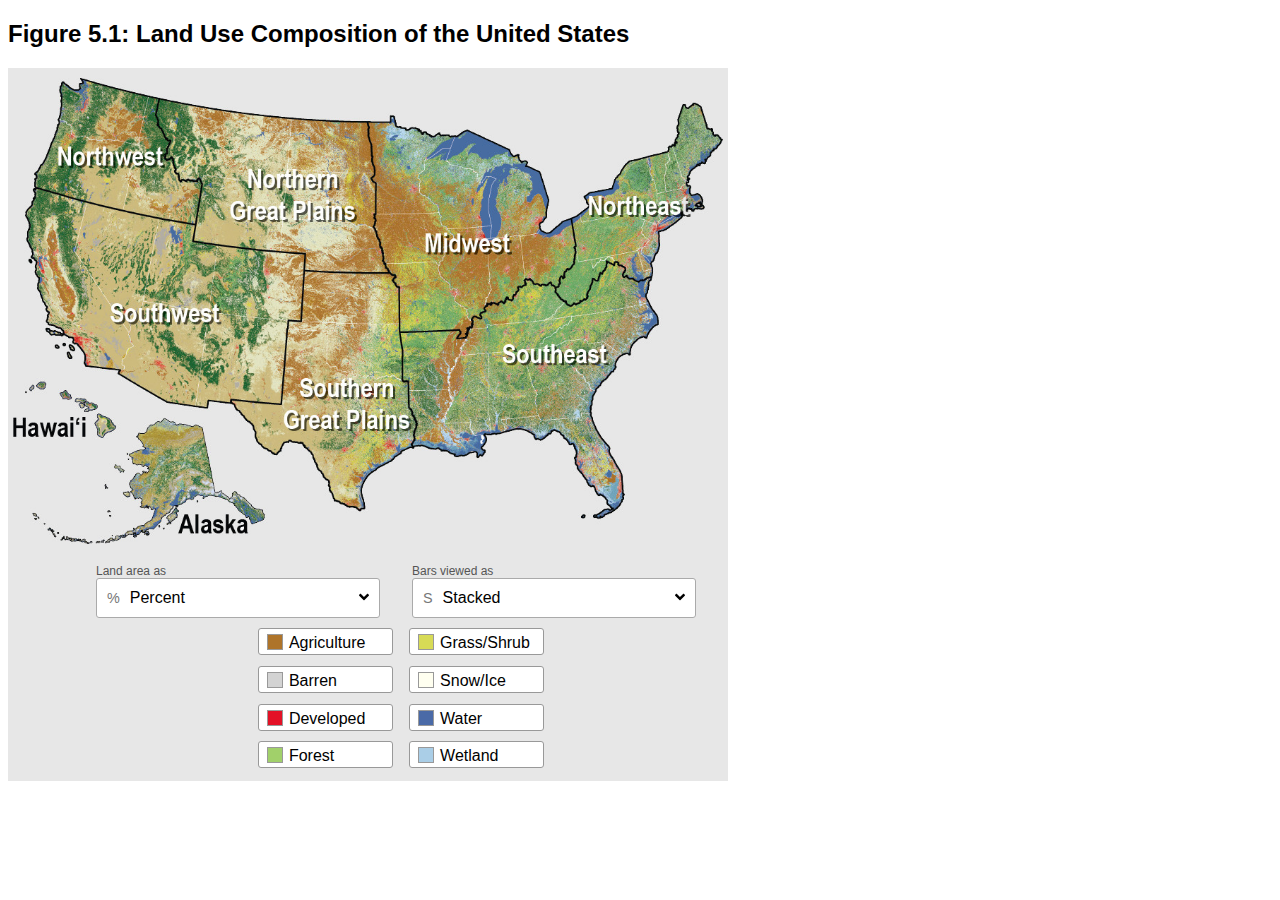
==== interactives/5_1/index.html @ 67153c71 "reworks UI for 5_1" ====
<!DOCTYPE html>
<meta charset="utf-8">
<style>
*, *:after, *:before {
box-sizing: border-box;
font-family: Arial;
}

.axis text {
  font: 14px Arial;
}

.axis .tick text {
  font-size: 13px;
}

text {
    fill: #000;
}

.axis--title--x rect, .data-type-changer, .bar-type-changer {
    cursor: pointer;
}

.axis line,
.axis path {
  fill: none;
  stroke: #000;
  shape-rendering: crispEdges;
}
.path-line {
  fill: none;
  stroke: yellow;
  stroke-width: 1.5px;
}

.active {
  background: #c3c3cb;
}

.d3-tip {
  line-height: 1.2em;
  padding: 12px;
  background: rgba(0, 0, 0, 0.8);
  color: #fff;
  border-radius: 2px;
  font-family: sans-serif;
}

/* Creates a small triangle extender for the tooltip */
.d3-tip:after {
  box-sizing: border-box;
  display: inline;
  font-size: 10px;
  width: 100%;
  line-height: 1;
  color: rgba(0, 0, 0, 0.8);
  content: "\25BC";
  position: absolute;
  text-align: center;
}

/* Style northward tooltips differently */
.d3-tip.n:after {
  margin: -1px 0 0 0;
  top: 100%;
  left: 0;
}

.graphic--stacked-bar {
  position: relative;
  width: 720px;
  padding-top: 10px;
  padding-bottom: 45px;
  background: rgba(216, 216, 216, 0.61);
}

.graphic--stacked-bar rect {
  cursor: pointer;
}

.graphic--stacked-bar rect[data-type="Agriculture"]:hover {
  fill: #946324 !important;
}

.graphic--stacked-bar rect[data-type="Barren"]:hover {
  fill: #bfbfbf !important;
}

.graphic--stacked-bar rect[data-type="Developed"]:hover {
  fill: #c70f21 !important;
}

.graphic--stacked-bar rect[data-type="Forest"]:hover {
  fill: #8dbe55 !important;
}

.graphic--stacked-bar rect[data-type="Grass/Shrub"]:hover {
  fill: #c7cc38 !important;
}

.graphic--stacked-bar rect[data-type="Snow/Ice"]:hover {
  fill: #bebcbb !important;
}

.graphic--stacked-bar rect[data-type="Water"]:hover {
  fill: #3e5a8e !important;
}

.graphic--stacked-bar rect[data-type="Wetland"]:hover {
  fill: #88badd !important;
}

.graphic--stacked-bar--legend--wrapper {
  padding-left: 88px;
  padding-right: 22px;
}

.graphic--stacked-bar--legend {
  position: relative;
  width: 270px;
  height: 108px;
  text-align: center;
  margin: 10px auto 0;
}

.legend-item {
    position: absolute;
    display: inline-block;
    width: 50%;
    height: 25%;
    text-align: left;
    border: 1px solid #999;
    border-radius: 3px;
    background: #fff;
}

.legend-item:nth-child(-n+4) {
    left: -3%;
}

.legend-item:nth-child(n+5) {
    left: 53%;
}

.legend-item:nth-child(4n-3) {
    top: 0;
}

.legend-item:nth-child(4n-2) {
    top: 35%;
}

.legend-item:nth-child(4n-1) {
    top: 70%;
}

.legend-item:nth-child(4n) {
    top: 105%;
}

.legend-item a {
  padding: 5px 10px 2px 30px;
  position: relative;
  display: block;
  cursor: pointer;
}

.legend-item a:hover {
  background: #eee;
}

.legend-item a:before {
  content: "";
  width: 16px;
  height: 16px;
  border: 1px solid #999;
  position: absolute;
  left: 8px;
}

.legend-item--agriculture a:before {
  background-color: #ae742a;
}

.legend-item--forest a:before {
  background-color: #a1d06a;
}

.legend-item--developed a:before {
  background-color: #e31126;
}

.legend-item--grassshrub a:before {
  background-color: #d7db56;
}

.legend-item--snowice a:before {
  background-color: #fffff0;
}

.legend-item--water a:before {
  background-color: #4a6aa7;
}

.legend-item--wetland a:before {
  background-color: #aacee7;
}

.legend-item--barren a:before {
  background-color: #d3d3d3;
}

.graphic--stacked-bar--UI {
  font-family: Arial;
  padding-left: 88px;
}

.graphic--stacked-bar--UI--item {
  display: inline-block;
  width: 50%;
}

.graphic--stacked-bar--UI p {
  font-size: 12px;
  color: #555;
  margin: 0;
  padding: 0;
}

.type-changer {
  background: #fff;
  display: inline-block;
  width: 90%;
  padding: 10px;
  border: 1px solid #aaa;
  border-radius: 3px;
  cursor: pointer;
}

.type-changer--helper {
  font-size: .9em;
  margin-right: 10px;
  color: #777;
}

.type-changer--dropdown {
  float: right;
  width: .625em;
  height: 1em;
  display: inline-block;
}

.graphic--stacked-bar-map {
  width: 720px;
  margin-bottom: 20px;
  padding: 0 5px;
}

.graphic--stacked-bar-map img {
  width: 100%;
  height: auto;
  display: block;
}
</style>
<body>
<h2>Figure 5.1: Land Use Composition of the United States</h2>
<div class="graphic--stacked-bar" id="figure--5_1_a">
  <div class="graphic--stacked-bar-map">
    <img src="map2.jpg" title="Map which shows the land use of the CONUS, Alaska, and Hawaii">
  </div>
  <div class="graphic--stacked-bar--UI">
    <div class="graphic--stacked-bar--UI--item">
      <p>Land area as</p>
      <a class="type-changer type-changer--data" tabindex="0"><span class="type-changer--helper">%</span><span class="stacked-bar--UI--label">Percent</span><svg class="type-changer--dropdown" role="img" xmlns="http://www.w3.org/2000/svg" viewBox="0 0 320 512"><title>Switch units of bars</title><path fill="currentColor" d="M143 352.3L7 216.3c-9.4-9.4-9.4-24.6 0-33.9l22.6-22.6c9.4-9.4 24.6-9.4 33.9 0l96.4 96.4 96.4-96.4c9.4-9.4 24.6-9.4 33.9 0l22.6 22.6c9.4 9.4 9.4 24.6 0 33.9l-136 136c-9.2 9.4-24.4 9.4-33.8 0z"></path></svg></a>
    </div><div class="graphic--stacked-bar--UI--item">
      <p>Bars viewed as</p>
      <a class="type-changer type-changer--bar" tabindex="0"><span class="type-changer--helper">S</span><span class="stacked-bar--UI--label">Stacked</span><svg class="type-changer--dropdown" role="img" xmlns="http://www.w3.org/2000/svg" viewBox="0 0 320 512"><title>Switch rendering of bars</title><path fill="currentColor" d="M143 352.3L7 216.3c-9.4-9.4-9.4-24.6 0-33.9l22.6-22.6c9.4-9.4 24.6-9.4 33.9 0l96.4 96.4 96.4-96.4c9.4-9.4 24.6-9.4 33.9 0l22.6 22.6c9.4 9.4 9.4 24.6 0 33.9l-136 136c-9.2 9.4-24.4 9.4-33.8 0z"></path></svg></a>
    </div>
  </div>
  <div id="stacked-bar"></div>
  <div class="graphic--stacked-bar--legend--wrapper"><div
    <div class="graphic--stacked-bar--legend"><div
          class="legend-item legend-item--agriculture"><a data-for="Agriculture" tabindex="0">Agriculture</a></div><div
          class="legend-item legend-item--barren"><a data-for="Barren" tabindex="0">Barren</a></div><div
          class="legend-item legend-item--developed"><a data-for="Developed" tabindex="0">Developed</a></div><div
          class="legend-item legend-item--forest"><a data-for="Forest" tabindex="0">Forest</a></div><div
          class="legend-item legend-item--grassshrub"><a data-for="Grass/Shrub" tabindex="0">Grass/Shrub</a></div><div
          class="legend-item legend-item--snowice"><a data-for="Snow/Ice" tabindex="0">Snow/Ice</a></div><div
          class="legend-item legend-item--water"><a data-for="Water" tabindex="0">Water</a></div><div
          class="legend-item legend-item--wetland"><a data-for="Wetland" tabindex="0">Wetland</a></div></div>
  </div>
</div>

<script src="https://d3js.org/d3.v4.min.js"></script>
<script src="./d3-tip.js"></script>
<script src="./figure5_1.js"></script>
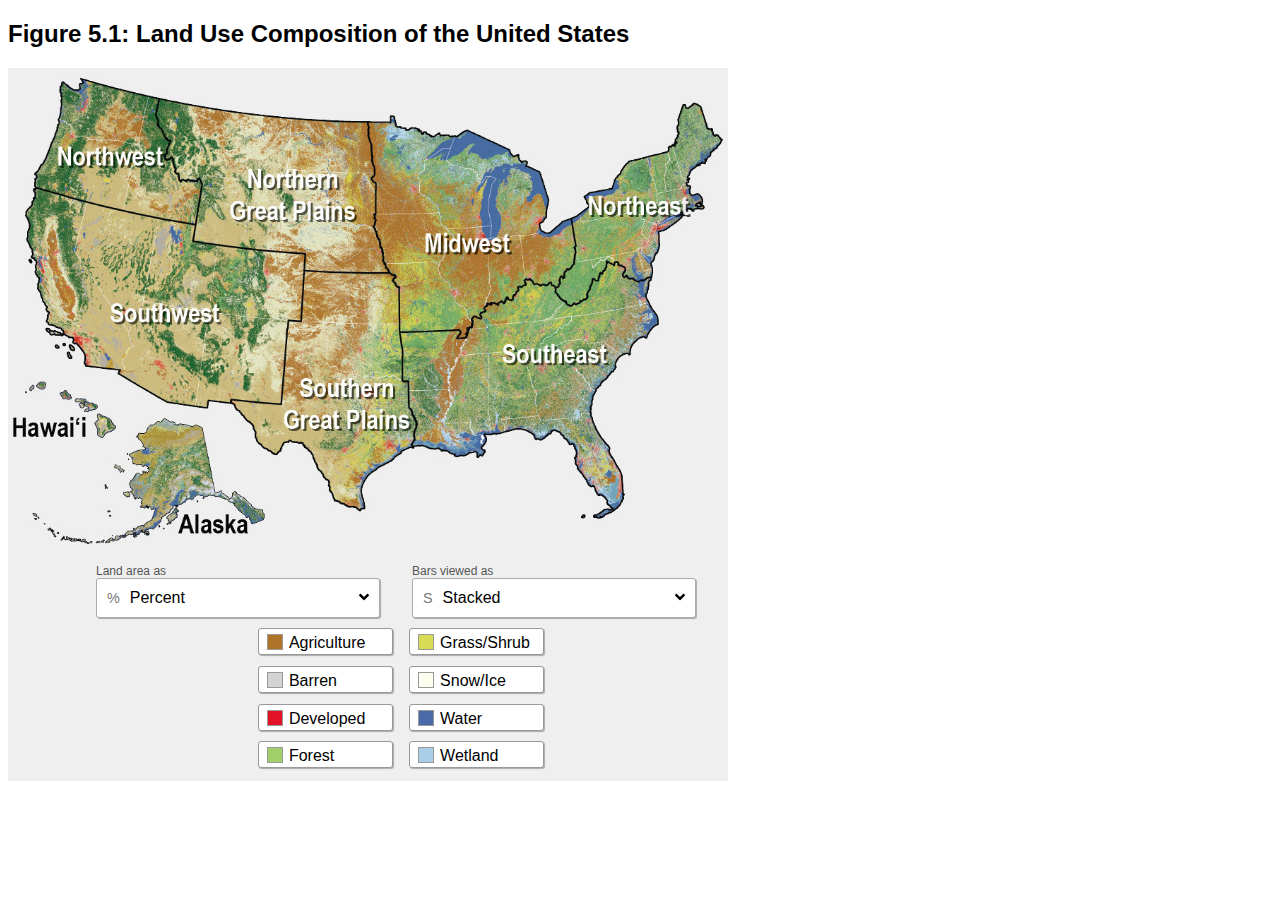
==== commit 0e09fa26: "initial implementation of region zoon" ====
--- a/interactives/5_1/index.html
+++ b/interactives/5_1/index.html
@@ -72,7 +72,7 @@
   width: 720px;
   padding-top: 10px;
   padding-bottom: 45px;
-  background: rgba(216, 216, 216, 0.61);
+  background: #efefef;
 }
 
 .graphic--stacked-bar rect {
@@ -133,6 +133,7 @@
     border: 1px solid #999;
     border-radius: 3px;
     background: #fff;
+    box-shadow: #aaa 1px 1px 1px;
 }
 
 .legend-item:nth-child(-n+4) {
@@ -236,6 +237,7 @@
   border: 1px solid #aaa;
   border-radius: 3px;
   cursor: pointer;
+  box-shadow: #aaa 1px 1px 1px;
 }
 
 .type-changer--helper {
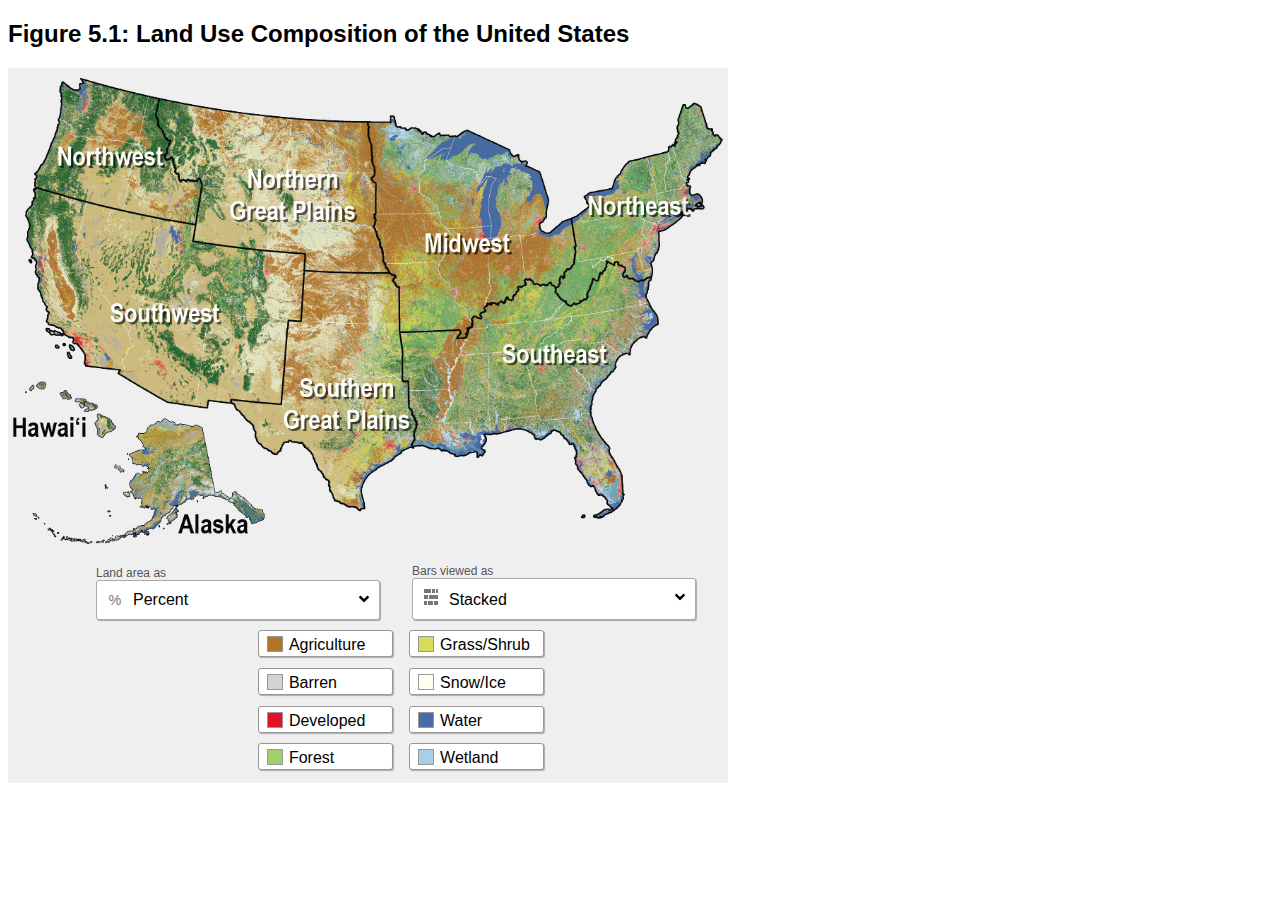
==== commit cb5ec4d4: "finishes up region zoom" ====
--- a/interactives/5_1/index.html
+++ b/interactives/5_1/index.html
@@ -12,6 +12,22 @@
 
 .axis .tick text {
   font-size: 13px;
+}
+
+.tick.inactive text {
+    fill: #999;
+}
+
+.tick.inactive line {
+    stroke: #999;
+}
+
+.tick.inactive:hover text {
+    fill: #444;
+}
+
+.tick.inactive:hover line {
+    stroke: #444;
 }
 
 text {
@@ -127,6 +143,7 @@
 .legend-item {
     position: absolute;
     display: inline-block;
+    cursor: pointer;
     width: 50%;
     height: 25%;
     text-align: left;
@@ -164,10 +181,9 @@
   padding: 5px 10px 2px 30px;
   position: relative;
   display: block;
-  cursor: pointer;
-}
-
-.legend-item a:hover {
+}
+
+.legend-item:hover {
   background: #eee;
 }
 
@@ -241,6 +257,9 @@
 }
 
 .type-changer--helper {
+  display: inline-block;
+  width: 16px;
+  text-align: center;
   font-size: .9em;
   margin-right: 10px;
   color: #777;
@@ -253,6 +272,20 @@
   display: inline-block;
 }
 
+.type-changer--bar.inactive, .legend-item.inactive {
+  cursor: default;
+  background: #9ea6ab;
+  color: #fff;
+}
+
+.type-changer--bar.inactive .type-changer--helper {
+  color: #fff;
+}
+
+.legend-item.inactive:hover {
+  background: #9ea6ab;
+}
+
 .graphic--stacked-bar-map {
   width: 720px;
   margin-bottom: 20px;
@@ -263,6 +296,18 @@
   width: 100%;
   height: auto;
   display: block;
+}
+
+.type-changer--helper path {
+  fill: currentColor;
+}
+
+.type-changer--helper.grouped .type-changer--helper--stacked {
+  display: none;
+}
+
+.type-changer--helper.stacked .type-changer--helper--grouped {
+  display: none;
 }
 </style>
 <body>
@@ -277,7 +322,7 @@
       <a class="type-changer type-changer--data" tabindex="0"><span class="type-changer--helper">%</span><span class="stacked-bar--UI--label">Percent</span><svg class="type-changer--dropdown" role="img" xmlns="http://www.w3.org/2000/svg" viewBox="0 0 320 512"><title>Switch units of bars</title><path fill="currentColor" d="M143 352.3L7 216.3c-9.4-9.4-9.4-24.6 0-33.9l22.6-22.6c9.4-9.4 24.6-9.4 33.9 0l96.4 96.4 96.4-96.4c9.4-9.4 24.6-9.4 33.9 0l22.6 22.6c9.4 9.4 9.4 24.6 0 33.9l-136 136c-9.2 9.4-24.4 9.4-33.8 0z"></path></svg></a>
     </div><div class="graphic--stacked-bar--UI--item">
       <p>Bars viewed as</p>
-      <a class="type-changer type-changer--bar" tabindex="0"><span class="type-changer--helper">S</span><span class="stacked-bar--UI--label">Stacked</span><svg class="type-changer--dropdown" role="img" xmlns="http://www.w3.org/2000/svg" viewBox="0 0 320 512"><title>Switch rendering of bars</title><path fill="currentColor" d="M143 352.3L7 216.3c-9.4-9.4-9.4-24.6 0-33.9l22.6-22.6c9.4-9.4 24.6-9.4 33.9 0l96.4 96.4 96.4-96.4c9.4-9.4 24.6-9.4 33.9 0l22.6 22.6c9.4 9.4 9.4 24.6 0 33.9l-136 136c-9.2 9.4-24.4 9.4-33.8 0z"></path></svg></a>
+      <a class="type-changer type-changer--bar" tabindex="0"><span class="type-changer--helper stacked"><svg viewBox="0 0 16 16" role="img" xmlns="http://www.w3.org/2000/svg"><path class="type-changer--helper--grouped" d="M1,0h14v2h-14zm0,3h7v2h-7zm0,3h9v2h-9zm0,5h10v2h-10zm0,3h6v2h-6z"></path><path class="type-changer--helper--stacked" d="M1,0h7v4h-7zm8,0h3v4h-3zm4,0h2v4h-2z m-12,6h4v4h-4zm5,0h9v4h-9z m-5,6h3v4h-3zm4,0h5v4h-5zm6,0h4v4h-4z"></path></svg></span><span class="stacked-bar--UI--label">Stacked</span><svg class="type-changer--dropdown" role="img" xmlns="http://www.w3.org/2000/svg" viewBox="0 0 320 512"><title>Switch rendering of bars</title><path fill="currentColor" d="M143 352.3L7 216.3c-9.4-9.4-9.4-24.6 0-33.9l22.6-22.6c9.4-9.4 24.6-9.4 33.9 0l96.4 96.4 96.4-96.4c9.4-9.4 24.6-9.4 33.9 0l22.6 22.6c9.4 9.4 9.4 24.6 0 33.9l-136 136c-9.2 9.4-24.4 9.4-33.8 0z"></path></svg></a>
     </div>
   </div>
   <div id="stacked-bar"></div>
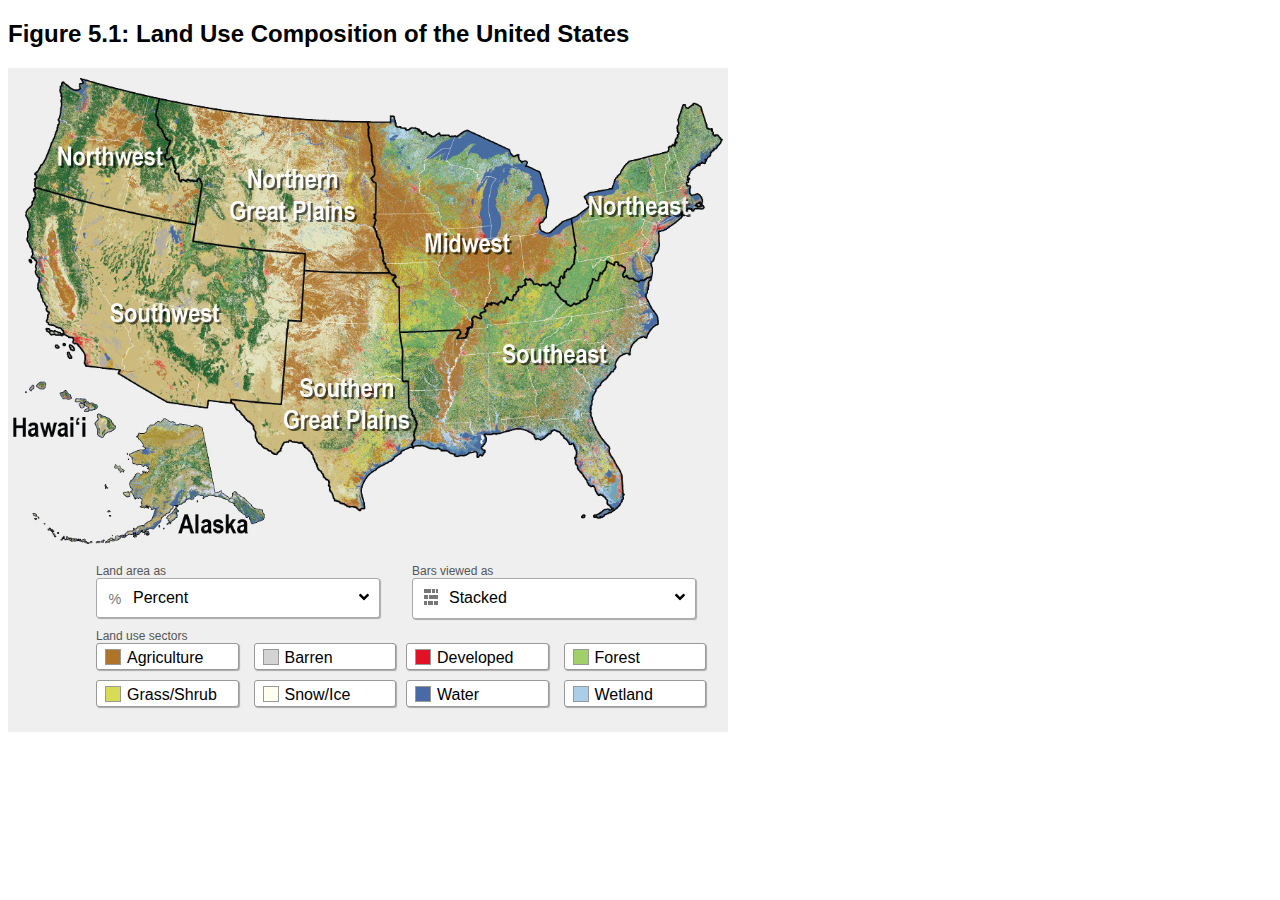
==== commit 4d1adc7d: "improves 5.1" ====
--- a/interactives/5_1/index.html
+++ b/interactives/5_1/index.html
@@ -12,6 +12,15 @@
 
 .axis .tick text {
   font-size: 13px;
+}
+
+.axis--label--x {
+  font-weight: bold;
+}
+
+.axis--label--x--unit {
+  font-size: .9em;
+  fill: #555;
 }
 
 .tick.inactive text {
@@ -87,7 +96,7 @@
   position: relative;
   width: 720px;
   padding-top: 10px;
-  padding-bottom: 45px;
+  padding-bottom: 15px;
   background: #efefef;
 }
 
@@ -130,60 +139,50 @@
 .graphic--stacked-bar--legend--wrapper {
   padding-left: 88px;
   padding-right: 22px;
+  margin: 10px 0;
 }
 
 .graphic--stacked-bar--legend {
   position: relative;
-  width: 270px;
-  height: 108px;
   text-align: center;
-  margin: 10px auto 0;
+  margin: 0 auto;
 }
 
 .legend-item {
-    position: absolute;
     display: inline-block;
-    cursor: pointer;
-    width: 50%;
-    height: 25%;
+    width: 25%;
     text-align: left;
+}
+
+.legend-item:nth-child(1), .legend-item:nth-child(5) {
+    padding-right: 10px;
+}
+
+.legend-item:nth-child(4), .legend-item:nth-child(8) {
+    padding-left: 10px;
+}
+
+.legend-item:nth-child(2), .legend-item:nth-child(3), .legend-item:nth-child(6), .legend-item:nth-child(7) {
+    padding-left: 5px;
+    padding-right: 5px;
+}
+
+.legend-item:nth-child(-n+4) {
+    padding-bottom: 10px;
+}
+
+.legend-item a {
+  padding: 5px 10px 2px 30px;
+  position: relative;
+  display: block;
+  cursor: pointer;
     border: 1px solid #999;
     border-radius: 3px;
     background: #fff;
     box-shadow: #aaa 1px 1px 1px;
 }
 
-.legend-item:nth-child(-n+4) {
-    left: -3%;
-}
-
-.legend-item:nth-child(n+5) {
-    left: 53%;
-}
-
-.legend-item:nth-child(4n-3) {
-    top: 0;
-}
-
-.legend-item:nth-child(4n-2) {
-    top: 35%;
-}
-
-.legend-item:nth-child(4n-1) {
-    top: 70%;
-}
-
-.legend-item:nth-child(4n) {
-    top: 105%;
-}
-
-.legend-item a {
-  padding: 5px 10px 2px 30px;
-  position: relative;
-  display: block;
-}
-
-.legend-item:hover {
+.legend-item a:hover {
   background: #eee;
 }
 
@@ -238,6 +237,7 @@
   width: 50%;
 }
 
+.graphic--stacked-bar--legend--wrapper p,
 .graphic--stacked-bar--UI p {
   font-size: 12px;
   color: #555;
@@ -263,6 +263,7 @@
   font-size: .9em;
   margin-right: 10px;
   color: #777;
+  vertical-align: middle;
 }
 
 .type-changer--dropdown {
@@ -272,17 +273,17 @@
   display: inline-block;
 }
 
-.type-changer--bar.inactive, .legend-item.inactive {
+.type-changer--bar.inactive, .legend-item.inactive a {
   cursor: default;
   background: #9ea6ab;
-  color: #fff;
+  color: #e2eaeb;
 }
 
 .type-changer--bar.inactive .type-changer--helper {
   color: #fff;
 }
 
-.legend-item.inactive:hover {
+.legend-item.inactive a:hover {
   background: #9ea6ab;
 }
 
@@ -325,8 +326,7 @@
       <a class="type-changer type-changer--bar" tabindex="0"><span class="type-changer--helper stacked"><svg viewBox="0 0 16 16" role="img" xmlns="http://www.w3.org/2000/svg"><path class="type-changer--helper--grouped" d="M1,0h14v2h-14zm0,3h7v2h-7zm0,3h9v2h-9zm0,5h10v2h-10zm0,3h6v2h-6z"></path><path class="type-changer--helper--stacked" d="M1,0h7v4h-7zm8,0h3v4h-3zm4,0h2v4h-2z m-12,6h4v4h-4zm5,0h9v4h-9z m-5,6h3v4h-3zm4,0h5v4h-5zm6,0h4v4h-4z"></path></svg></span><span class="stacked-bar--UI--label">Stacked</span><svg class="type-changer--dropdown" role="img" xmlns="http://www.w3.org/2000/svg" viewBox="0 0 320 512"><title>Switch rendering of bars</title><path fill="currentColor" d="M143 352.3L7 216.3c-9.4-9.4-9.4-24.6 0-33.9l22.6-22.6c9.4-9.4 24.6-9.4 33.9 0l96.4 96.4 96.4-96.4c9.4-9.4 24.6-9.4 33.9 0l22.6 22.6c9.4 9.4 9.4 24.6 0 33.9l-136 136c-9.2 9.4-24.4 9.4-33.8 0z"></path></svg></a>
     </div>
   </div>
-  <div id="stacked-bar"></div>
-  <div class="graphic--stacked-bar--legend--wrapper"><div
+  <div class="graphic--stacked-bar--legend--wrapper"><p>Land use sectors</p>
     <div class="graphic--stacked-bar--legend"><div
           class="legend-item legend-item--agriculture"><a data-for="Agriculture" tabindex="0">Agriculture</a></div><div
           class="legend-item legend-item--barren"><a data-for="Barren" tabindex="0">Barren</a></div><div
@@ -337,6 +337,7 @@
           class="legend-item legend-item--water"><a data-for="Water" tabindex="0">Water</a></div><div
           class="legend-item legend-item--wetland"><a data-for="Wetland" tabindex="0">Wetland</a></div></div>
   </div>
+  <div id="stacked-bar"></div>
 </div>
 
 <script src="https://d3js.org/d3.v4.min.js"></script>
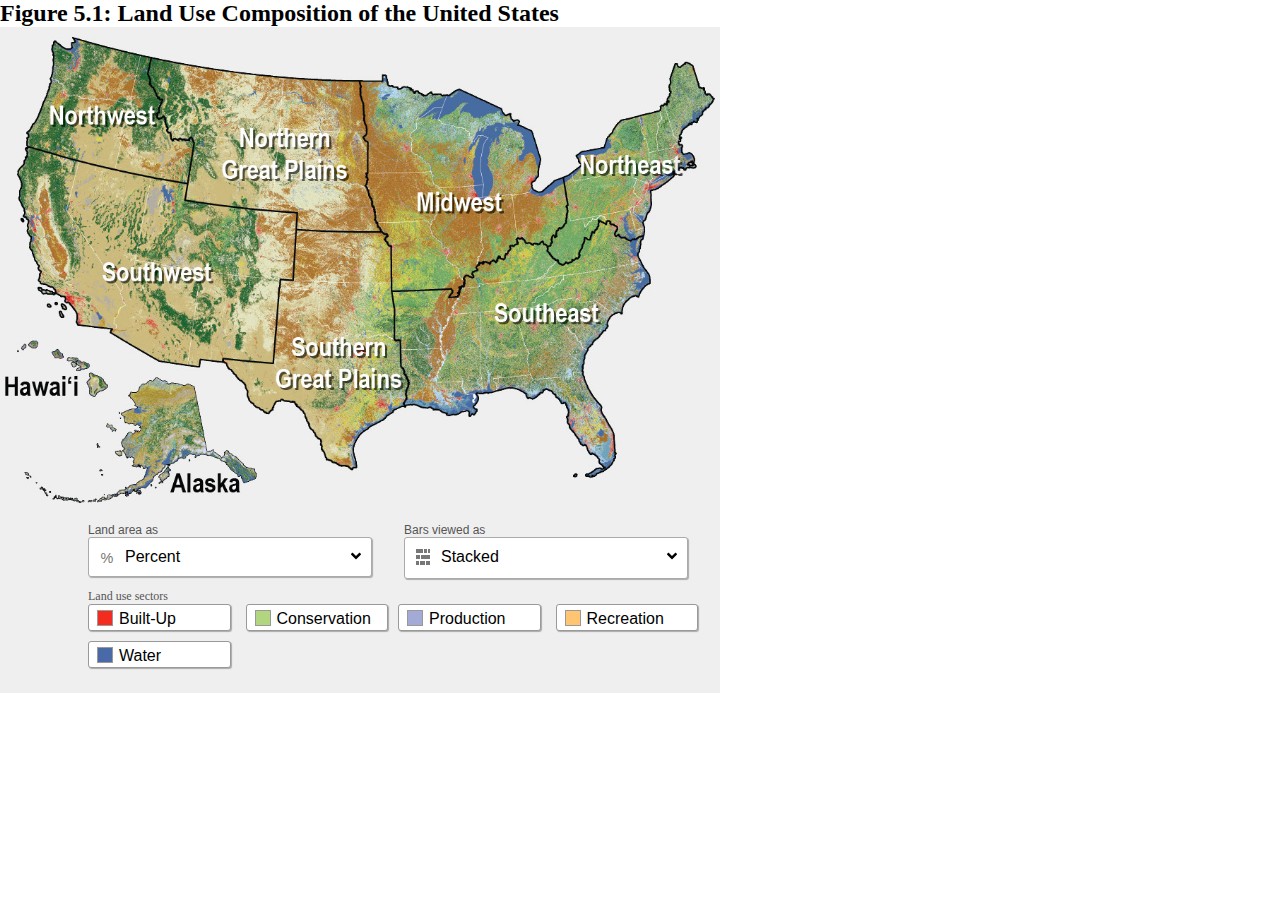
==== commit 7a34689a: "finishes up 5.1" ====
--- a/interactives/5_1/index.html
+++ b/interactives/5_1/index.html
@@ -2,318 +2,14 @@
 <meta charset="utf-8">
 <style>
 *, *:after, *:before {
-box-sizing: border-box;
-font-family: Arial;
-}
-
-.axis text {
-  font: 14px Arial;
-}
-
-.axis .tick text {
-  font-size: 13px;
-}
-
-.axis--label--x {
-  font-weight: bold;
-}
-
-.axis--label--x--unit {
-  font-size: .9em;
-  fill: #555;
-}
-
-.tick.inactive text {
-    fill: #999;
-}
-
-.tick.inactive line {
-    stroke: #999;
-}
-
-.tick.inactive:hover text {
-    fill: #444;
-}
-
-.tick.inactive:hover line {
-    stroke: #444;
-}
-
-text {
-    fill: #000;
-}
-
-.axis--title--x rect, .data-type-changer, .bar-type-changer {
-    cursor: pointer;
-}
-
-.axis line,
-.axis path {
-  fill: none;
-  stroke: #000;
-  shape-rendering: crispEdges;
-}
-.path-line {
-  fill: none;
-  stroke: yellow;
-  stroke-width: 1.5px;
-}
-
-.active {
-  background: #c3c3cb;
-}
-
-.d3-tip {
-  line-height: 1.2em;
-  padding: 12px;
-  background: rgba(0, 0, 0, 0.8);
-  color: #fff;
-  border-radius: 2px;
-  font-family: sans-serif;
-}
-
-/* Creates a small triangle extender for the tooltip */
-.d3-tip:after {
   box-sizing: border-box;
-  display: inline;
-  font-size: 10px;
-  width: 100%;
-  line-height: 1;
-  color: rgba(0, 0, 0, 0.8);
-  content: "\25BC";
-  position: absolute;
-  text-align: center;
-}
-
-/* Style northward tooltips differently */
-.d3-tip.n:after {
-  margin: -1px 0 0 0;
-  top: 100%;
-  left: 0;
-}
-
-.graphic--stacked-bar {
-  position: relative;
-  width: 720px;
-  padding-top: 10px;
-  padding-bottom: 15px;
-  background: #efefef;
-}
-
-.graphic--stacked-bar rect {
-  cursor: pointer;
-}
-
-.graphic--stacked-bar rect[data-type="Agriculture"]:hover {
-  fill: #946324 !important;
-}
-
-.graphic--stacked-bar rect[data-type="Barren"]:hover {
-  fill: #bfbfbf !important;
-}
-
-.graphic--stacked-bar rect[data-type="Developed"]:hover {
-  fill: #c70f21 !important;
-}
-
-.graphic--stacked-bar rect[data-type="Forest"]:hover {
-  fill: #8dbe55 !important;
-}
-
-.graphic--stacked-bar rect[data-type="Grass/Shrub"]:hover {
-  fill: #c7cc38 !important;
-}
-
-.graphic--stacked-bar rect[data-type="Snow/Ice"]:hover {
-  fill: #bebcbb !important;
-}
-
-.graphic--stacked-bar rect[data-type="Water"]:hover {
-  fill: #3e5a8e !important;
-}
-
-.graphic--stacked-bar rect[data-type="Wetland"]:hover {
-  fill: #88badd !important;
-}
-
-.graphic--stacked-bar--legend--wrapper {
-  padding-left: 88px;
-  padding-right: 22px;
-  margin: 10px 0;
-}
-
-.graphic--stacked-bar--legend {
-  position: relative;
-  text-align: center;
-  margin: 0 auto;
-}
-
-.legend-item {
-    display: inline-block;
-    width: 25%;
-    text-align: left;
-}
-
-.legend-item:nth-child(1), .legend-item:nth-child(5) {
-    padding-right: 10px;
-}
-
-.legend-item:nth-child(4), .legend-item:nth-child(8) {
-    padding-left: 10px;
-}
-
-.legend-item:nth-child(2), .legend-item:nth-child(3), .legend-item:nth-child(6), .legend-item:nth-child(7) {
-    padding-left: 5px;
-    padding-right: 5px;
-}
-
-.legend-item:nth-child(-n+4) {
-    padding-bottom: 10px;
-}
-
-.legend-item a {
-  padding: 5px 10px 2px 30px;
-  position: relative;
-  display: block;
-  cursor: pointer;
-    border: 1px solid #999;
-    border-radius: 3px;
-    background: #fff;
-    box-shadow: #aaa 1px 1px 1px;
-}
-
-.legend-item a:hover {
-  background: #eee;
-}
-
-.legend-item a:before {
-  content: "";
-  width: 16px;
-  height: 16px;
-  border: 1px solid #999;
-  position: absolute;
-  left: 8px;
-}
-
-.legend-item--agriculture a:before {
-  background-color: #ae742a;
-}
-
-.legend-item--forest a:before {
-  background-color: #a1d06a;
-}
-
-.legend-item--developed a:before {
-  background-color: #e31126;
-}
-
-.legend-item--grassshrub a:before {
-  background-color: #d7db56;
-}
-
-.legend-item--snowice a:before {
-  background-color: #fffff0;
-}
-
-.legend-item--water a:before {
-  background-color: #4a6aa7;
-}
-
-.legend-item--wetland a:before {
-  background-color: #aacee7;
-}
-
-.legend-item--barren a:before {
-  background-color: #d3d3d3;
-}
-
-.graphic--stacked-bar--UI {
-  font-family: Arial;
-  padding-left: 88px;
-}
-
-.graphic--stacked-bar--UI--item {
-  display: inline-block;
-  width: 50%;
-}
-
-.graphic--stacked-bar--legend--wrapper p,
-.graphic--stacked-bar--UI p {
-  font-size: 12px;
-  color: #555;
+  padding: 0;
   margin: 0;
-  padding: 0;
-}
-
-.type-changer {
-  background: #fff;
-  display: inline-block;
-  width: 90%;
-  padding: 10px;
-  border: 1px solid #aaa;
-  border-radius: 3px;
-  cursor: pointer;
-  box-shadow: #aaa 1px 1px 1px;
-}
-
-.type-changer--helper {
-  display: inline-block;
-  width: 16px;
-  text-align: center;
-  font-size: .9em;
-  margin-right: 10px;
-  color: #777;
-  vertical-align: middle;
-}
-
-.type-changer--dropdown {
-  float: right;
-  width: .625em;
-  height: 1em;
-  display: inline-block;
-}
-
-.type-changer--bar.inactive, .legend-item.inactive a {
-  cursor: default;
-  background: #9ea6ab;
-  color: #e2eaeb;
-}
-
-.type-changer--bar.inactive .type-changer--helper {
-  color: #fff;
-}
-
-.legend-item.inactive a:hover {
-  background: #9ea6ab;
-}
-
-.graphic--stacked-bar-map {
-  width: 720px;
-  margin-bottom: 20px;
-  padding: 0 5px;
-}
-
-.graphic--stacked-bar-map img {
-  width: 100%;
-  height: auto;
-  display: block;
-}
-
-.type-changer--helper path {
-  fill: currentColor;
-}
-
-.type-changer--helper.grouped .type-changer--helper--stacked {
-  display: none;
-}
-
-.type-changer--helper.stacked .type-changer--helper--grouped {
-  display: none;
 }
 </style>
 <body>
 <h2>Figure 5.1: Land Use Composition of the United States</h2>
-<div class="graphic--stacked-bar" id="figure--5_1_a">
+<div class="graphic--stacked-bar figure--5_1__nlud">
   <div class="graphic--stacked-bar-map">
     <img src="map2.jpg" title="Map which shows the land use of the CONUS, Alaska, and Hawaii">
   </div>
@@ -328,18 +24,16 @@
   </div>
   <div class="graphic--stacked-bar--legend--wrapper"><p>Land use sectors</p>
     <div class="graphic--stacked-bar--legend"><div
-          class="legend-item legend-item--agriculture"><a data-for="Agriculture" tabindex="0">Agriculture</a></div><div
-          class="legend-item legend-item--barren"><a data-for="Barren" tabindex="0">Barren</a></div><div
-          class="legend-item legend-item--developed"><a data-for="Developed" tabindex="0">Developed</a></div><div
-          class="legend-item legend-item--forest"><a data-for="Forest" tabindex="0">Forest</a></div><div
-          class="legend-item legend-item--grassshrub"><a data-for="Grass/Shrub" tabindex="0">Grass/Shrub</a></div><div
-          class="legend-item legend-item--snowice"><a data-for="Snow/Ice" tabindex="0">Snow/Ice</a></div><div
-          class="legend-item legend-item--water"><a data-for="Water" tabindex="0">Water</a></div><div
-          class="legend-item legend-item--wetland"><a data-for="Wetland" tabindex="0">Wetland</a></div></div>
+          class="legend-item legend-item--builtup"><a data-for="Built-up" tabindex="0">Built-Up</a></div><div
+          class="legend-item legend-item--conservation"><a data-for="Conservation" tabindex="0">Conservation</a></div><div
+          class="legend-item legend-item--production"><a data-for="Production" tabindex="0">Production</a></div><div
+          class="legend-item legend-item--recreation"><a data-for="Recreation" tabindex="0">Recreation</a></div><div
+          class="legend-item legend-item--water"><a data-for="Water" tabindex="0">Water</a></div></div>
   </div>
-  <div id="stacked-bar"></div>
+  <div class="stacked-bar"></div>
 </div>
 
 <script src="https://d3js.org/d3.v4.min.js"></script>
 <script src="./d3-tip.js"></script>
-<script src="./figure5_1.js"></script>
+<script src="./figure5_1_nlud.js"></script>
+<link rel="stylesheet" href="./figure5_1.css">
--- a/interactives/5_1/figure5_1.css
+++ b/interactives/5_1/figure5_1.css
@@ -0,0 +1,368 @@
+.graphic--stacked-bar .stacked-bar svg {
+    width: 100%;
+}
+
+.graphic--stacked-bar .axis text {
+    font: 14px Arial;
+}
+
+.graphic--stacked-bar .axis .tick text {
+    font-size: 13px;
+}
+
+.graphic--stacked-bar .axis--label--x {
+    font-weight: bold;
+}
+
+.graphic--stacked-bar .axis--label--x--unit {
+    font-size: .9em;
+    fill: #555;
+}
+
+.graphic--stacked-bar .tick.inactive text {
+    fill: #999;
+}
+
+.graphic--stacked-bar .tick.inactive line {
+    stroke: #999;
+}
+
+.graphic--stacked-bar .tick.inactive:hover text {
+    fill: #444;
+}
+
+.graphic--stacked-bar .tick.inactive:hover line {
+    stroke: #444;
+}
+
+.graphic--stacked-bar text {
+    fill: #000;
+}
+
+.graphic--stacked-bar .axis--title--x rect, .graphic--stacked-bar .data-type-changer, .graphic--stacked-bar .bar-type-changer {
+    cursor: pointer;
+}
+
+.graphic--stacked-bar .axis line,
+.graphic--stacked-bar .axis path {
+    fill: none;
+    stroke: #000;
+    shape-rendering: crispEdges;
+}
+
+.graphic--stacked-bar .active {
+    background: #c3c3cb;
+}
+
+.graphic--stacked-bar--tip {
+    line-height: 1.2em;
+    padding: 12px;
+    background: rgba(0, 0, 0, 0.8);
+    color: #fff;
+    border-radius: 2px;
+    font-family: sans-serif;
+}
+
+/* Creates a small triangle extender for the tooltip */
+.graphic--stacked-bar--tip:after {
+    box-sizing: border-box;
+    display: inline;
+    font-size: 10px;
+    width: 100%;
+    line-height: 1;
+    color: rgba(0, 0, 0, 0.8);
+    content: "\25BC";
+    position: absolute;
+    text-align: center;
+}
+
+/* Style northward tooltips differently */
+.graphic--stacked-bar--tip.n:after {
+    margin: -1px 0 0 0;
+    top: 100%;
+    left: 0;
+}
+
+.graphic--stacked-bar {
+    position: relative;
+    width: 720px;
+    max-width: 100%;
+    padding-top: 10px;
+    padding-bottom: 15px;
+    background: #efefef;
+}
+
+.graphic--stacked-bar rect {
+    cursor: pointer;
+}
+
+.graphic--stacked-bar rect[data-type="Agriculture"]:hover {
+    fill: #946324 !important;
+}
+
+.graphic--stacked-bar rect[data-type="Barren"]:hover {
+    fill: #bfbfbf !important;
+}
+
+.graphic--stacked-bar rect[data-type="Built-up"]:hover {
+    fill: #cd170a !important;
+}
+
+.graphic--stacked-bar rect[data-type="Conservation"]:hover {
+    fill: #88c13e !important;
+}
+
+.graphic--stacked-bar rect[data-type="Developed"]:hover {
+    fill: #c70f21 !important;
+}
+
+.graphic--stacked-bar rect[data-type="Forest"]:hover {
+    fill: #8dbe55 !important;
+}
+
+.graphic--stacked-bar rect[data-type="Grass/Shrub"]:hover {
+    fill: #c7cc38 !important;
+}
+
+.graphic--stacked-bar rect[data-type="Production"]:hover {
+    fill: #808ac6 !important;
+}
+
+.graphic--stacked-bar rect[data-type="Recreation"]:hover {
+    fill: #ff9a42 !important;
+}
+
+.graphic--stacked-bar rect[data-type="Snow/Ice"]:hover {
+    fill: #bebcbb !important;
+}
+
+.graphic--stacked-bar rect[data-type="Water"]:hover {
+    fill: #3e5a8e !important;
+}
+
+.graphic--stacked-bar rect[data-type="Wetland"]:hover {
+    fill: #88badd !important;
+}
+
+.graphic--stacked-bar--legend--wrapper {
+    padding-left: 88px;
+    padding-right: 22px;
+    margin: 10px 0;
+}
+
+.graphic--stacked-bar--legend {
+    position: relative;
+    text-align: left;
+    margin: 0 auto;
+}
+
+.graphic--stacked-bar .legend-item {
+    display: inline-block;
+    width: 25%;
+    text-align: left;
+    line-height: 18px;
+    font-family: Arial;
+}
+
+.graphic--stacked-bar .legend-item:nth-child(1), .graphic--stacked-bar .legend-item:nth-child(5) {
+    padding-right: 10px;
+}
+
+.graphic--stacked-bar .legend-item:nth-child(4), .graphic--stacked-bar .legend-item:nth-child(8) {
+    padding-left: 10px;
+}
+
+.graphic--stacked-bar .legend-item:nth-child(2), .graphic--stacked-bar .legend-item:nth-child(3), .graphic--stacked-bar .legend-item:nth-child(6), .graphic--stacked-bar .legend-item:nth-child(7) {
+    padding-left: 5px;
+    padding-right: 5px;
+}
+
+.graphic--stacked-bar .legend-item:nth-child(-n+4) {
+    padding-bottom: 10px;
+}
+
+.graphic--stacked-bar .legend-item a {
+    padding: 5px 10px 2px 30px;
+    position: relative;
+    display: block;
+    cursor: pointer;
+    border: 1px solid #999;
+    border-radius: 3px;
+    background: #fff;
+    box-shadow: #aaa 1px 1px 1px;
+}
+
+.graphic--stacked-bar .legend-item a:hover {
+    background: #eee;
+}
+
+.graphic--stacked-bar .legend-item a:before {
+    content: "";
+    width: 16px;
+    height: 16px;
+    border: 1px solid #999;
+    position: absolute;
+    left: 8px;
+}
+
+.graphic--stacked-bar .legend-item--agriculture a:before {
+    background-color: #ae742a;
+}
+
+.graphic--stacked-bar .legend-item--builtup a:before {
+    background-color: #f42c1f;
+}
+
+.graphic--stacked-bar .legend-item--conservation a:before {
+    background-color: #b2d57f;
+}
+
+.graphic--stacked-bar .legend-item--forest a:before {
+    background-color: #a1d06a;
+}
+
+.graphic--stacked-bar .legend-item--developed a:before {
+    background-color: #e31126;
+}
+
+.graphic--stacked-bar .legend-item--grassshrub a:before {
+    background-color: #d7db56;
+}
+
+.graphic--stacked-bar .legend-item--production a:before {
+    background-color: #a3aad6;
+}
+
+.graphic--stacked-bar .legend-item--recreation a:before {
+    background-color: #ffc572;
+}
+
+.graphic--stacked-bar .legend-item--snowice a:before {
+    background-color: #fffff0;
+}
+
+.graphic--stacked-bar .legend-item--water a:before {
+    background-color: #4a6aa7;
+}
+
+.graphic--stacked-bar .legend-item--wetland a:before {
+    background-color: #aacee7;
+}
+
+.graphic--stacked-bar .legend-item--barren a:before {
+    background-color: #d3d3d3;
+}
+
+.graphic--stacked-bar .graphic--stacked-bar--UI {
+    font-family: Arial;
+    padding-left: 88px;
+}
+
+.graphic--stacked-bar .graphic--stacked-bar--UI--item {
+    display: inline-block;
+    width: 50%;
+}
+
+.graphic--stacked-bar .graphic--stacked-bar--legend--wrapper p,
+.graphic--stacked-bar .graphic--stacked-bar--UI p {
+    font-size: 12px;
+    color: #555;
+    margin: 0;
+    padding: 0;
+}
+
+.graphic--stacked-bar .type-changer {
+    background: #fff;
+    display: inline-block;
+    width: 90%;
+    padding: 10px;
+    border: 1px solid #aaa;
+    border-radius: 3px;
+    cursor: pointer;
+    box-shadow: #aaa 1px 1px 1px;
+    line-height: normal;
+}
+
+.graphic--stacked-bar .type-changer--helper {
+    display: inline-block;
+    width: 16px;
+    text-align: center;
+    font-size: .9em;
+    margin-right: 10px;
+    color: #777;
+    vertical-align: middle;
+}
+
+.graphic--stacked-bar .type-changer--dropdown {
+    float: right;
+    width: .625em;
+    height: 1em;
+    display: inline-block;
+}
+
+.graphic--stacked-bar .type-changer--bar.inactive, .graphic--stacked-bar .legend-item.inactive a {
+    cursor: default;
+    background: #9ea6ab;
+    color: #e8eaeb !important;
+}
+
+.graphic--stacked-bar .type-changer--bar.inactive .type-changer--helper {
+    color: #fff;
+}
+
+.graphic--stacked-bar .legend-item.inactive a:hover {
+    background: #9ea6ab;
+}
+
+.graphic--stacked-bar .graphic--stacked-bar-map {
+    margin-bottom: 20px;
+    padding: 0 5px;
+}
+
+.graphic--stacked-bar .graphic--stacked-bar-map img {
+    width: 100%;
+    height: auto;
+    display: block;
+}
+
+.graphic--stacked-bar .type-changer--helper path {
+    fill: currentColor;
+}
+
+.graphic--stacked-bar .type-changer--helper.grouped .type-changer--helper--stacked {
+    display: none;
+}
+
+.graphic--stacked-bar .type-changer--helper.stacked .type-changer--helper--grouped {
+    display: none;
+}
+
+@media (max-width: 575.9px) {
+    .graphic--stacked-bar .graphic--stacked-bar--legend--wrapper, .graphic--stacked-bar .graphic--stacked-bar--UI {
+        padding-left: 0;
+    }
+    
+    .graphic--stacked-bar .legend-item {
+        width: 50%;
+    }
+    
+    .graphic--stacked-bar .legend-item:nth-child(2n) {
+        padding-left: 8px;
+        padding-right: 0;
+    }
+    
+    .graphic--stacked-bar .legend-item:nth-child(2n + 1) {
+        padding-left: 0;
+        padding-right: 8px;
+    }
+    
+    .graphic--stacked-bar .legend-item:nth-child(-n + 6) {
+        padding-bottom: 10px;
+    }
+}
+
+@media (min-width: 576px) and (max-width: 767.98px) {
+    .graphic--stacked-bar .legend-item {
+        font-size: .75em;
+    }
+}
